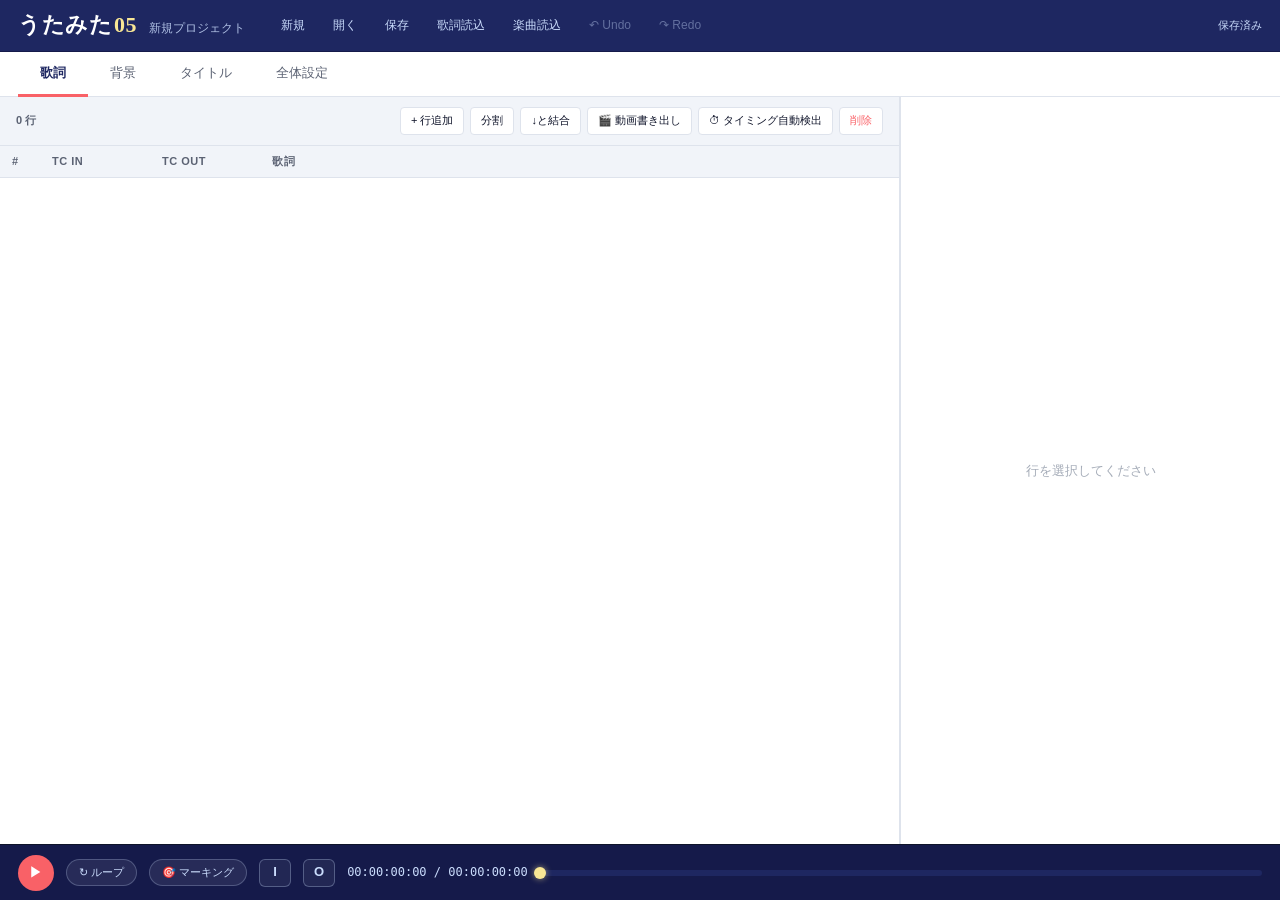
==== next/app/index.html @ 663afdc8 "見本から選べるようにする（next） プルダウンでは名前しか分からない。座布団は形・グラデ・斜線・ギザギザまで あるので、名前だけで選ぶのは無理がある。<option> の中には描けない （文字と色く" ====
<!DOCTYPE html>
<html lang="ja">
<head>
<meta charset="UTF-8">
<title>うたみた05</title>
<link rel="stylesheet" href="style.css">
</head>
<body>

<header class="topbar">
  <div class="topbar-left">
    <span class="logo">うたみた<span class="logo-version">05</span></span>
    <span class="project-name" id="projectName">新規プロジェクト</span>
  </div>
  <nav class="topbar-menu">
    <button class="menu-btn" id="btnNew">新規</button>
    <button class="menu-btn" id="btnOpen">開く</button>
    <button class="menu-btn" id="btnSave">保存</button>
    <button class="menu-btn" id="btnImportLyrics">歌詞読込</button>
    <button class="menu-btn" id="btnLoadAudio">楽曲読込</button>
    <button class="menu-btn" id="btnUndo" title="Ctrl+Z">↶ Undo</button>
    <button class="menu-btn" id="btnRedo" title="Ctrl+Y">↷ Redo</button>
  </nav>
  <div class="topbar-right">
    <span class="status" id="dirtyStatus">— </span>
  </div>
</header>

<div class="tabs">
  <button class="tab tab-active" data-tab="lyrics">歌詞</button>
  <button class="tab" data-tab="backgrounds">背景</button>
  <button class="tab" data-tab="titles">タイトル</button>
  <button class="tab" data-tab="templates" data-ae="1">テンプレ</button>
  <button class="tab" data-tab="settings">全体設定</button>
</div>

<main class="main">

  <section class="tab-panel" data-panel="lyrics">
    <div class="lyric-list-pane">
      <div class="list-toolbar">
        <span class="count" id="lineCount">0 行</span>
        <div class="toolbar-right">
          <button class="tool-btn" id="btnAddLine" title="Ctrl+N">+ 行追加</button>
          <button class="tool-btn" id="btnSplitLine" title="Ctrl+/">分割</button>
          <button class="tool-btn" id="btnMergeNext" title="Ctrl+J">↓と結合</button>
          <button class="tool-btn" id="btnExportVideo" title="歌詞を重ねた MP4 を書き出す">🎬 動画書き出し</button>
          <button class="tool-btn" id="btnAutoTiming" title="音源と歌詞からタイミングを自動検出">⏱ タイミング自動検出</button>
          <button class="tool-btn tool-btn-danger" id="btnRemoveLine" title="Delete">削除</button>
        </div>
      </div>
      <div class="lyric-table">
        <div class="lyric-table-head">
          <div>#</div>
          <div>TC IN</div>
          <div>TC OUT</div>
          <div>歌詞</div>
        </div>
        <div class="lyric-table-body" id="lyricRows"></div>
      </div>
    </div>

    <aside class="detail-pane" id="detailPane">
      <div class="empty-state">行を選択してください</div>
    </aside>
  </section>

  <section class="tab-panel hidden" data-panel="backgrounds">
    <div class="bg-pane">
      <div class="list-toolbar">
        <span class="count" id="bgCount">0 件</span>
        <button class="tool-btn" id="btnAddBg" title="画像でも動画でも置けます（mp4 / mov / webm）">+ 画像・動画</button>
        <button class="tool-btn" id="btnAddBgSolid">+ 単色背景</button>
      </div>
      <div class="bg-table">
        <div class="bg-table-head">
          <div>#</div>
          <div>TC IN</div>
          <div>TC OUT</div>
          <div>ファイル</div>
          <div>フェードIN</div>
          <div>フェードOUT</div>
          <div>fit</div>
          <div>blend</div>
          <div>opacity</div>
          <div></div>
        </div>
        <div class="bg-table-body" id="bgRows"></div>
      </div>
    </div>
  </section>

  <section class="tab-panel hidden" data-panel="titles">
    <div class="bg-pane">
      <div class="list-toolbar">
        <span class="count" id="titleCount">0 件</span>
        <button class="tool-btn" id="btnAddTitle">+ タイトル追加</button>
      </div>
      <div class="bg-table">
        <div class="title-table-head">
          <div>#</div>
          <div>TC IN</div>
          <div>TC OUT</div>
          <div>テキスト</div>
          <div>サブ</div>
          <div>素材</div>
          <div>テンプレ</div>
          <div>fit</div>
          <div>fadeIN</div>
          <div>fadeOUT</div>
          <div>layout</div>
          <div>色</div>
          <div>opa</div>
          <div></div>
        </div>
        <div class="bg-table-body" id="titleRows"></div>
      </div>
    </div>
  </section>

  <section class="tab-panel hidden" data-panel="templates" data-ae="1">
    <div class="tmpl-pane" id="tmplPane"></div>
  </section>

  <section class="tab-panel hidden" data-panel="settings">
    <div class="settings-pane" id="settingsPane"></div>
  </section>

</main>

<footer class="playbar">
  <button class="play-btn" id="playBtn">▶</button>
  <button class="loop-toggle" id="loopBtn" title="行のIN/OUTでループ">↻ ループ</button>
  <button class="loop-toggle marking-toggle" id="markingBtn" title="ON: 行クリックでループせず通し再生">🎯 マーキング</button>
  <button class="mark-action-btn" id="markInBtn" title="現時刻を選択行のINに (I)">I</button>
  <button class="mark-action-btn" id="markOutBtn" title="現時刻を選択行のOUTに (O)">O</button>
  <span class="time-display">
    <span id="currentTC">00:00:00:00</span> / <span id="totalTC">00:00:00:00</span>
  </span>
  <div class="playbar-progress" id="playbarProgress">
    <div class="progress-fill" id="progressFill"></div>
    <div class="progress-marker" id="progressMarker"></div>
  </div>
  <span class="status-pill" id="aeStatus" data-ae="1"><span class="dot"></span> AE: 未接続</span>
</footer>

<audio id="player" preload="auto"></audio>

<!-- 隠しファイル選択 -->
<input type="file" id="filePickerOpen"   accept=".json"   style="display:none">
<input type="file" id="filePickerLyrics" accept=".txt"    style="display:none">
<input type="file" id="filePickerAudio"  accept="audio/*,video/*" style="display:none">

<script type="module" src="main.js?v=89939f4"></script>
</body>
</html>
---- next/app/style.css ----
/* うたみた05 — Midnight Executive パレット */

:root {
  --navy:   #1E2761;
  --navy-2: #2A3A8C;
  --navy-3: #151A4A;
  --ice:    #CADCFC;
  --coral:  #F96167;
  --gold:   #F9E795;
  --white:  #FFFFFF;
  --gray-1: #F1F4F9;
  --gray-2: #DEE3EC;
  --gray-3: #A5ACB8;
  --gray-4: #5B6273;
  --gray-5: #2F3441;
  --dark:   #0F142A;
}

* { box-sizing: border-box; }
html, body {
  margin: 0; padding: 0;
  height: 100vh;
  background: var(--gray-1);
  color: var(--dark);
  font: 13px/1.4 "Inter", "Hiragino Kaku Gothic ProN", "Meiryo", sans-serif;
  user-select: none;
  overflow: hidden;
}
body { display: flex; flex-direction: column; }

/* ========== ヘッダー ========== */
.topbar {
  display: flex; align-items: center;
  background: var(--navy);
  color: var(--white);
  padding: 0 18px;
  height: 52px;
  flex-shrink: 0;
  border-bottom: 1px solid var(--navy-3);
}
.topbar-left { display: flex; align-items: baseline; gap: 12px; }
.logo {
  font-family: Georgia, serif;
  font-size: 22px; font-weight: 700;
  letter-spacing: 0.5px;
}
.logo-version { color: var(--gold); margin-left: 2px; }
.project-name { color: var(--ice); font-size: 12px; opacity: 0.85; }

.topbar-menu { display: flex; gap: 4px; margin-left: 24px; }
.menu-btn {
  background: transparent; border: 0; color: var(--ice);
  padding: 6px 12px; font: inherit; font-size: 12px;
  cursor: pointer; border-radius: 4px;
}
.menu-btn:hover { background: var(--navy-2); }
.menu-btn:disabled { opacity: 0.4; cursor: not-allowed; }

.topbar-right {
  margin-left: auto;
  display: flex; align-items: center; gap: 10px;
}
.status { font-size: 11px; color: var(--ice); }
.status.dirty::before { content: "● "; color: var(--coral); }

/* ========== タブ ========== */
.tabs {
  display: flex; background: var(--white);
  border-bottom: 1px solid var(--gray-2);
  padding: 0 18px; flex-shrink: 0;
}
.tab {
  background: transparent; border: 0;
  padding: 12px 22px;
  font: inherit; font-size: 13px;
  color: var(--gray-4);
  cursor: pointer;
  border-bottom: 3px solid transparent;
  margin-bottom: -1px;
}
.tab:hover { color: var(--navy); }
.tab-active {
  color: var(--navy); font-weight: 600;
  border-bottom-color: var(--coral);
}

/* ========== メイン ========== */
.main { flex: 1; overflow: hidden; display: flex; }
.tab-panel { flex: 1; display: flex; overflow: hidden; }
.tab-panel.hidden { display: none; }

/* ========== 歌詞リスト ========== */
.lyric-list-pane {
  flex: 1;
  display: flex; flex-direction: column;
  background: var(--white);
  border-right: 1px solid var(--gray-2);
  min-width: 0;
}
.list-toolbar {
  display: flex; align-items: center; justify-content: space-between;
  padding: 10px 16px;
  background: var(--gray-1);
  border-bottom: 1px solid var(--gray-2);
}
.toolbar-right { display: flex; gap: 6px; }
.count {
  font-size: 11px; color: var(--gray-4);
  font-weight: 600;
}
.tool-btn {
  background: var(--white);
  border: 1px solid var(--gray-2);
  color: var(--dark);
  padding: 5px 10px;
  font: inherit; font-size: 11px;
  cursor: pointer; border-radius: 4px;
}
.tool-btn:hover { background: var(--ice); border-color: var(--navy-2); }
.tool-btn-danger { color: var(--coral); }
.tool-btn-danger:hover { background: #FEE; border-color: var(--coral); }

.lyric-table { flex: 1; overflow-y: auto; }
.lyric-table-head {
  display: grid;
  grid-template-columns: 40px 110px 110px 1fr;
  background: var(--gray-1);
  font-size: 11px; color: var(--gray-4);
  font-weight: 600; letter-spacing: 0.5px;
  position: sticky; top: 0; z-index: 1;
  border-bottom: 1px solid var(--gray-2);
}
.lyric-table-head > div { padding: 8px 12px; }

.lyric-row {
  display: grid;
  grid-template-columns: 40px 110px 110px 1fr;
  border-bottom: 1px solid var(--gray-2);
  cursor: pointer;
  transition: background 0.1s;
}
.lyric-row > div {
  padding: 10px 12px;
  display: flex; align-items: center;
  min-width: 0;
}
.lyric-row:hover { background: rgba(202, 220, 252, 0.25); }
.lyric-row.selected {
  background: rgba(249, 97, 103, 0.10);
  border-left: 3px solid var(--coral);
}
.lyric-row.selected > div:first-child { padding-left: 9px; }
.col-idx {
  font-family: "Consolas", monospace;
  color: var(--gray-4); font-size: 11px;
}
.col-tc {
  font-family: "Consolas", monospace;
  font-size: 12px; color: var(--navy);
}
.col-tc.null { color: var(--gray-3); }
.col-tc.bad { color: var(--coral); font-weight: 600; }
.lyric-row.tc-invalid { background: rgba(249, 97, 103, 0.08); }
.lyric-row.tc-invalid:hover { background: rgba(249, 97, 103, 0.18); }
.lyric-row.tc-invalid.selected { background: rgba(249, 97, 103, 0.25); }
.tc-warn {
  display: inline-block;
  margin-left: 6px;
  padding: 1px 6px;
  background: var(--coral);
  color: var(--white);
  font-size: 10px;
  border-radius: 3px;
  vertical-align: middle;
}
.col-text {
  white-space: nowrap; overflow: hidden; text-overflow: ellipsis;
}

/* ========== 詳細パネル ========== */
.detail-pane {
  width: 380px;
  background: var(--white);
  border-left: 1px solid var(--gray-2);
  overflow-y: auto;
  padding: 18px;
  flex-shrink: 0;
}
.empty-state {
  height: 100%;
  display: flex; align-items: center; justify-content: center;
  color: var(--gray-3); font-size: 13px; text-align: center;
}
.detail-header {
  margin-bottom: 16px;
  padding-bottom: 12px;
  border-bottom: 1px solid var(--gray-2);
}
/* プレビューは詳細パネルをスクロールしても常時表示 */
.preview-box {
  position: sticky;
  top: -18px;              /* パネルの padding 分を相殺して最上部に貼り付く */
  z-index: 5;
  background: var(--white);
  padding: 8px 0;
  box-shadow: 0 6px 8px -6px rgba(0,0,0,.25);
}
/* 拡大表示：詳細パネルの左側に固定オーバーレイ */
.preview-box.preview-large {
  position: fixed;
  top: 90px;
  right: 410px;
  width: min(58vw, 1000px);
  z-index: 200;
  padding: 12px;
  border-radius: 8px;
  box-shadow: 0 8px 30px rgba(0,0,0,.35);
  border: 1px solid var(--gray-2);
}
.preview-toggle {
  position: absolute;
  top: 12px;
  right: 4px;
  z-index: 6;
  font-size: 12px;
  padding: 2px 6px;
  cursor: pointer;
  background: rgba(0,0,0,.45);
  color: #fff;
  border: none;
  border-radius: 3px;
}
.preview-toggle:hover { background: rgba(0,0,0,.7); }
.detail-row-label {
  font-size: 11px; color: var(--gray-4);
  font-weight: 600; letter-spacing: 0.5px;
}
.detail-row-text {
  font-size: 15px; font-weight: 600;
  margin-top: 4px; color: var(--dark);
  word-break: break-all;
}
/* 詳細ペインのサブタブ：内容 / 見た目 / 動き */
.detail-tabs {
  display: flex;
  gap: 2px;
  margin: 10px 0 14px;
  border-bottom: 1px solid var(--gray-2);
}
.detail-tab {
  flex: 1;
  padding: 7px 4px;
  font-size: 12px;
  font-weight: 600;
  color: var(--gray-4);
  background: none;
  border: none;
  border-bottom: 2px solid transparent;
  margin-bottom: -1px;
  cursor: pointer;
}
.detail-tab:hover { color: var(--dark); }
.detail-tab.is-active {
  color: var(--dark);
  border-bottom-color: var(--coral);
}
/* data-pane 付きのセクションは選択中のタブのものだけ表示。
   data-pane を持たないセクション（全体へ反映）は常に出す。 */
.section[data-pane] { display: none; }
[data-active-tab="content"] .section[data-pane="content"],
[data-active-tab="look"]    .section[data-pane="look"],
[data-active-tab="motion"]  .section[data-pane="motion"] { display: block; }

.section { margin-bottom: 18px; }
.section-title {
  font-size: 10px; color: var(--gray-4);
  text-transform: uppercase; letter-spacing: 1px;
  font-weight: 700; margin-bottom: 8px;
}
.field {
  display: flex; align-items: center;
  margin-bottom: 8px; gap: 8px;
}
.field-label {
  width: 60px; font-size: 11px; color: var(--gray-4);
  flex-shrink: 0;
}
.field-input, .field-select, .field-textarea {
  flex: 1;
  padding: 6px 10px;
  border: 1px solid var(--gray-2);
  border-radius: 4px;
  font: inherit; font-size: 12px;
  background: var(--white);
}
.field-textarea {
  resize: vertical;
  min-height: 60px;
  font-family: inherit;
}
.field-tc {
  font-family: "Consolas", monospace;
  font-size: 13px; text-align: center;
  font-weight: 600; color: var(--navy);
  background: var(--gray-1);
}
.field-tc:focus { background: var(--white); }
.field-tc:hover { background: rgba(249, 97, 103, 0.08); }

.tmpl-field { gap: 6px; }
.tmpl-field select:disabled {
  background: var(--gray-1);
  color: var(--gray-4);
}
.lock-toggle {
  display: inline-flex; align-items: center; gap: 3px;
  font-size: 10px; color: var(--gray-4);
  cursor: pointer;
  padding: 2px 6px;
  border-radius: 3px;
  background: var(--gray-1);
  border: 1px solid var(--gray-2);
  flex-shrink: 0;
  user-select: none;
}
.lock-toggle:hover { background: var(--ice); border-color: var(--navy-2); }
.lock-toggle input { margin: 0; cursor: pointer; }
.lock-toggle:has(input:checked) {
  background: var(--gold);
  color: var(--navy);
  border-color: var(--gold);
  font-weight: 700;
}
.inh-row {
  margin: -4px 0 8px 124px;  /* label + lock-toggle 分インデント */
}
.inh-tag {
  display: inline-block;
  padding: 1px 6px;
  background: rgba(202, 220, 252, 0.4);
  color: var(--navy);
  font-family: "Consolas", monospace;
  font-size: 10px;
  border-radius: 3px;
}

/* ========== 背景タブ ========== */
.bg-pane { flex: 1; display: flex; flex-direction: column; background: var(--white); }
.bg-table { flex: 1; overflow-y: auto; }
.bg-table-head, .bg-row {
  display: grid;
  grid-template-columns: 40px 100px 100px 1fr 80px 80px 80px 80px 70px 60px;
  font-size: 12px;
}
.bg-table-head {
  background: var(--gray-1);
  font-size: 11px; color: var(--gray-4);
  font-weight: 600;
  border-bottom: 1px solid var(--gray-2);
  position: sticky; top: 0;
}
.bg-table-head > div { padding: 8px 6px; }
.bg-row {
  border-bottom: 1px solid var(--gray-2);
}
.bg-row > div { padding: 6px; display: flex; align-items: center; }
.bg-row input, .bg-row select {
  padding: 4px 6px;
  border: 1px solid var(--gray-2);
  border-radius: 3px;
  font: inherit; font-size: 11px;
  width: 100%;
  background: var(--white);
}
.bg-row .bg-tc-input { font-family: "Consolas", monospace; }
.bg-file-cell { gap: 4px; }

/* タイトルタブ */
.title-table-head, .title-row {
  display: grid;
  grid-template-columns: 30px 80px 80px 1fr 1fr 1.3fr 100px 60px 50px 50px 70px 70px 40px 40px;
  font-size: 11px;
}
.title-file-cell { gap: 4px; }
.title-file-cell input { flex: 1; min-width: 0; }
.title-file-cell .title-file-pick {
  flex: 0 0 auto;
  padding: 2px 6px;
  font-size: 11px;
  width: auto;
}
.title-table-head {
  background: var(--gray-1);
  font-size: 11px; color: var(--gray-4);
  font-weight: 600;
  border-bottom: 1px solid var(--gray-2);
  position: sticky; top: 0;
}
.title-table-head > div { padding: 8px 6px; }
.title-row { border-bottom: 1px solid var(--gray-2); }
.title-row > div { padding: 6px; display: flex; align-items: center; }
.title-row input, .title-row select {
  padding: 4px 6px;
  border: 1px solid var(--gray-2);
  border-radius: 3px;
  font: inherit; font-size: 11px;
  width: 100%;
  background: var(--white);
}
.title-row .title-tc-input { font-family: "Consolas", monospace; }
.title-color-cell { gap: 4px; }
.title-color-cell input[type="color"] {
  width: 30px; height: 24px; padding: 0; cursor: pointer;
}

.bg-file-cell input { flex: 1; min-width: 0; }
.bg-file-cell .bg-file-pick {
  flex: 0 0 auto;
  padding: 2px 6px;
  font-size: 12px;
  width: auto;
}

/* ========== テンプレタブ ========== */
.tmpl-pane {
  flex: 1; background: var(--white);
  padding: 24px;
  overflow-y: auto;
}
.tmpl-group {
  margin-bottom: 24px;
}
.tmpl-group h3 {
  margin: 0 0 10px;
  color: var(--navy);
  font-size: 14px;
}
.tmpl-list {
  display: flex; flex-wrap: wrap; gap: 8px;
}
.tmpl-card {
  background: var(--gray-1);
  border: 1px solid var(--gray-2);
  border-radius: 6px;
  padding: 10px 14px;
  font-size: 12px;
}
.tmpl-card-name {
  font-family: "Consolas", monospace;
  color: var(--gray-4); font-size: 10px;
}
.tmpl-card-meta {
  margin-top: 4px;
  color: var(--gray-3); font-size: 10px;
}

/* ========== 全体設定 ========== */
.settings-pane {
  flex: 1; background: var(--white);
  padding: 32px;
  overflow-y: auto;
}
.settings-pane h2 {
  margin: 0 0 24px;
  color: var(--navy);
  font-size: 18px; font-weight: 700;
}
.settings-grid {
  display: grid;
  grid-template-columns: 180px 320px;
  gap: 14px 16px;
  max-width: 700px;
  align-items: center;
}
.settings-grid label {
  font-size: 12px; color: var(--gray-4); font-weight: 600;
}
.setting-input {
  padding: 8px 12px;
  border: 1px solid var(--gray-2);
  border-radius: 4px;
  font: inherit; font-size: 12px;
}

/* ========== 下部再生バー ========== */
.playbar {
  flex-shrink: 0;
  height: 56px;
  background: var(--navy-3);
  color: var(--white);
  display: flex; align-items: center;
  padding: 0 18px;
  gap: 12px;
  border-top: 1px solid var(--dark);
}
.play-btn {
  width: 36px; height: 36px;
  border-radius: 50%;
  border: 0;
  background: var(--coral);
  color: var(--white);
  font-size: 14px; cursor: pointer;
  display: flex; align-items: center; justify-content: center;
}
.play-btn:hover { background: #FF7F84; }

.loop-toggle {
  display: inline-flex; align-items: center; gap: 4px;
  background: rgba(255,255,255,0.08);
  border: 1px solid rgba(202, 220, 252, 0.25);
  color: var(--ice);
  padding: 5px 12px;
  border-radius: 14px;
  font: inherit; font-size: 11px;
  cursor: pointer;
}
.loop-toggle:hover { background: rgba(255,255,255,0.16); }
.loop-toggle.active {
  background: var(--gold);
  color: var(--navy);
  border-color: var(--gold);
  font-weight: 700;
}
.marking-toggle.active {
  background: var(--coral);
  color: var(--white);
  border-color: var(--coral);
}
.mark-action-btn {
  width: 32px; height: 28px;
  border-radius: 6px;
  border: 1px solid rgba(202, 220, 252, 0.3);
  background: rgba(255,255,255,0.06);
  color: var(--ice);
  font: inherit; font-size: 13px; font-weight: 700;
  cursor: pointer;
}
.mark-action-btn:hover { background: rgba(255,255,255,0.16); }
.mark-action-btn.flash-in { background: rgba(96, 165, 250, 0.7); color: var(--white); }
.mark-action-btn.flash-out { background: rgba(249, 97, 103, 0.7); color: var(--white); }

.time-display {
  font-family: "Consolas", monospace;
  font-size: 12px; color: var(--ice);
}
.playbar-progress {
  flex: 1;
  height: 6px;
  background: var(--navy);
  border-radius: 3px;
  position: relative;
  cursor: pointer;
}
.progress-fill {
  position: absolute; left: 0; top: 0;
  height: 100%;
  background: var(--coral);
  width: 0%; border-radius: 3px;
}
.progress-marker {
  position: absolute; top: -3px;
  width: 12px; height: 12px;
  background: var(--gold);
  border-radius: 50%;
  transform: translateX(-50%);
  left: 0%;
  box-shadow: 0 0 6px rgba(249, 231, 149, 0.6);
  pointer-events: none;
}
.status-pill {
  display: inline-flex; align-items: center; gap: 6px;
  background: rgba(255,255,255,0.08);
  border: 1px solid rgba(202, 220, 252, 0.2);
  padding: 4px 10px;
  border-radius: 12px;
  font-size: 11px;
}
.status-pill .dot {
  width: 8px; height: 8px; border-radius: 50%;
  background: var(--coral);
}

/* ========== 行のフラッシュ（マーキング時） ========== */
.lyric-row.flash-in { background: rgba(96, 165, 250, 0.4); }
.lyric-row.flash-out { background: rgba(249, 97, 103, 0.4); }

::-webkit-scrollbar { width: 10px; height: 10px; }
::-webkit-scrollbar-track { background: var(--gray-1); }
::-webkit-scrollbar-thumb { background: var(--gray-2); border-radius: 5px; }
::-webkit-scrollbar-thumb:hover { background: var(--gray-3); }

/* ── タイミング自動検出パネル ── */
.at-overlay {
  position: fixed; inset: 0; z-index: 500;
  background: rgba(0,0,0,.45);
  display: flex; align-items: center; justify-content: center;
}
.at-panel {
  width: min(860px, 92vw); max-height: 86vh;
  background: var(--white); border-radius: 8px;
  box-shadow: 0 12px 48px rgba(0,0,0,.4);
  display: flex; flex-direction: column; overflow: hidden;
}
.at-head {
  display: flex; align-items: center; justify-content: space-between;
  padding: 12px 16px; border-bottom: 1px solid var(--gray-2);
}
.at-title { font-size: 15px; font-weight: 700; color: var(--dark); }
.at-close {
  background: none; border: none; font-size: 22px; line-height: 1;
  cursor: pointer; color: var(--gray-4); padding: 0 4px;
}
.at-body { padding: 16px; overflow: auto; }

.at-status { font-size: 13px; margin-bottom: 12px; }
.at-dot { display: inline-block; width: 8px; height: 8px; border-radius: 50%; margin-right: 6px; }
.at-dot-ok { background: #2e9e4f; }
.at-dot-ng { background: #c0392b; }
.at-dot-wait { background: #999; }

.at-section { border: 1px solid var(--gray-2); border-radius: 6px; padding: 10px 12px; margin-bottom: 12px; }
.at-row { display: flex; justify-content: space-between; font-size: 13px; padding: 3px 0; }
.at-row span { color: var(--gray-4); }

.at-note { font-size: 12px; color: var(--gray-3); margin: 8px 0; line-height: 1.7; }
.at-warn {
  font-size: 12px; color: #8a4b00; background: #fff6e5;
  border: 1px solid #f0d9a8; border-radius: 5px; padding: 8px 10px; margin: 8px 0; line-height: 1.7;
}
.at-actions { display: flex; gap: 8px; margin-top: 14px; flex-wrap: wrap; }
.at-primary { background: var(--coral); color: #fff; border-color: transparent; }
.at-primary:disabled { opacity: .45; }

/* 工程リスト：全工程を箇条書きで出し、それぞれに % を出す */
.at-steps { display: flex; flex-direction: column; gap: 8px; }
.at-step { display: flex; align-items: center; gap: 10px; font-size: 13px; color: var(--gray-4); }
.at-step.is-active { color: var(--dark); font-weight: 600; }
.at-step.is-done { color: var(--gray-3); }
.at-step-mark { width: 14px; text-align: center; }
.at-step.is-done .at-step-mark { color: #2e9e4f; }
.at-step.is-active .at-step-mark { color: var(--coral); }
.at-step-label { width: 140px; flex-shrink: 0; }
.at-bar { flex: 1; height: 6px; background: var(--gray-1); border-radius: 3px; overflow: hidden; }
.at-bar i { display: block; height: 100%; background: var(--coral); transition: width .3s; }
.at-pct { width: 44px; text-align: right; font-variant-numeric: tabular-nums; }
.at-elapsed { font-size: 12px; color: var(--gray-3); margin-top: 12px; }

.at-table-wrap { max-height: 46vh; overflow: auto; border: 1px solid var(--gray-2); border-radius: 6px; }
.at-table { width: 100%; border-collapse: collapse; font-size: 12px; }
.at-table th {
  position: sticky; top: 0; background: var(--gray-1);
  text-align: left; padding: 6px 8px; font-weight: 600; color: var(--gray-4);
  border-bottom: 1px solid var(--gray-2);
}
.at-table td { padding: 4px 8px; border-bottom: 1px solid var(--gray-1); }
.at-t { font-variant-numeric: tabular-nums; white-space: nowrap; }
.at-big { color: #c0392b; font-weight: 700; }
.at-lyr { color: var(--gray-4); }

/* プレビュー右上のボタンが 2 つ並ぶときの位置 */
.preview-toggle-2 { right: 34px; }

/* プレビューの見せ方の切り替え（この行 / 曲に合わせて） */
.preview-modes {
  position: absolute;
  top: 12px; left: 4px;
  z-index: 6;
  display: flex; gap: 2px;
}
.preview-modes button {
  font-size: 11px; padding: 2px 8px;
  border: none; border-radius: 3px; cursor: pointer;
  background: rgba(0,0,0,.45); color: #fff;
}
.preview-modes button:hover { background: rgba(0,0,0,.7); }
.preview-modes button.is-active { background: var(--coral); }

/* ── 処理中の見張り（画面の隅に出しっぱなし） ──
   パネルを閉じても、どのタブにいても進み具合が見えるようにする。
   再生バーの上に置く。 */
.job-status {
  position: fixed;
  right: 16px;
  bottom: 72px;
  z-index: 300;
  width: 240px;
  padding: 10px 12px;
  border-radius: 8px;
  background: var(--white);
  border: 1px solid var(--gray-2);
  box-shadow: 0 6px 24px rgba(0,0,0,.18);
  font-size: 12px;
  cursor: pointer;
}
.job-status.is-done  { border-color: #2e7d32; }
.job-status.is-error { border-color: var(--coral); }
.job-head { display: flex; justify-content: space-between; align-items: baseline; }
.job-pct { font-variant-numeric: tabular-nums; color: var(--gray-4); }
.job-bar {
  height: 5px; margin: 6px 0 4px;
  background: var(--gray-2); border-radius: 3px; overflow: hidden;
}
.job-bar i { display: block; height: 100%; background: var(--coral); transition: width .3s; }
.job-sub { font-size: 11px; color: var(--gray-4); }
.job-hint { color: var(--gray-3); margin-top: 2px; }
.job-close {
  position: absolute; top: 4px; right: 6px;
  border: none; background: none; cursor: pointer;
  font-size: 14px; color: var(--gray-3); line-height: 1;
}
.job-close:hover { color: var(--gray-5); }

/* プレビューが曲に追従しているときの目印 */
.preview-follow {
  position: absolute;
  top: 12px; left: 50%;
  transform: translateX(-50%);
  z-index: 7;
  padding: 2px 10px;
  border-radius: 3px;
  background: rgba(249,97,103,.9);
  color: #fff;
  font-size: 11px;
  pointer-events: none;
}

/* 背景一覧：動画のファイルは色を変えて分かるようにする
   （画像しか置けないと思われがちなので） */
.bg-table-body input[data-kind="video"] {
  border-color: var(--coral);
  background: rgba(249,97,103,.06);
}

/* ── 見本から選ぶ ──
   プルダウンでは名前しか分からないので、実際の描画を並べて選べるようにする。 */
.pk-overlay { align-items: flex-start; }
.pk-panel {
  width: min(1000px, 94vw);
  margin: 40px auto;
  background: var(--white);
  border-radius: 8px;
  box-shadow: 0 12px 48px rgba(0,0,0,.45);
  display: flex; flex-direction: column; overflow: hidden;
}
.pk-body { padding: 12px 16px 20px; overflow: auto; max-height: 76vh; }
.pk-cat {
  font-size: 11px; font-weight: 700; color: var(--gray-4);
  margin: 14px 0 6px; letter-spacing: .5px;
}
.pk-grid {
  display: grid; gap: 10px;
  grid-template-columns: repeat(auto-fill, minmax(240px, 1fr));
}
.pk-item {
  padding: 6px; border: 1px solid var(--gray-2); border-radius: 6px;
  background: var(--white); cursor: pointer; text-align: left;
}
.pk-item:hover { border-color: var(--coral); }
.pk-item.is-current { border-color: var(--coral); box-shadow: 0 0 0 2px rgba(249,97,103,.25); }
/* 見本の中の「フォント名 / size ...」の注記とガイド線は要らない */
.pk-stage > div:last-child { display: none; }
.pk-stage div[style*="dashed"], .pk-stage div[style*="rgba(255,80,80"] { display: none; }
.pk-label { font-size: 11px; color: var(--gray-4); margin-top: 4px; }
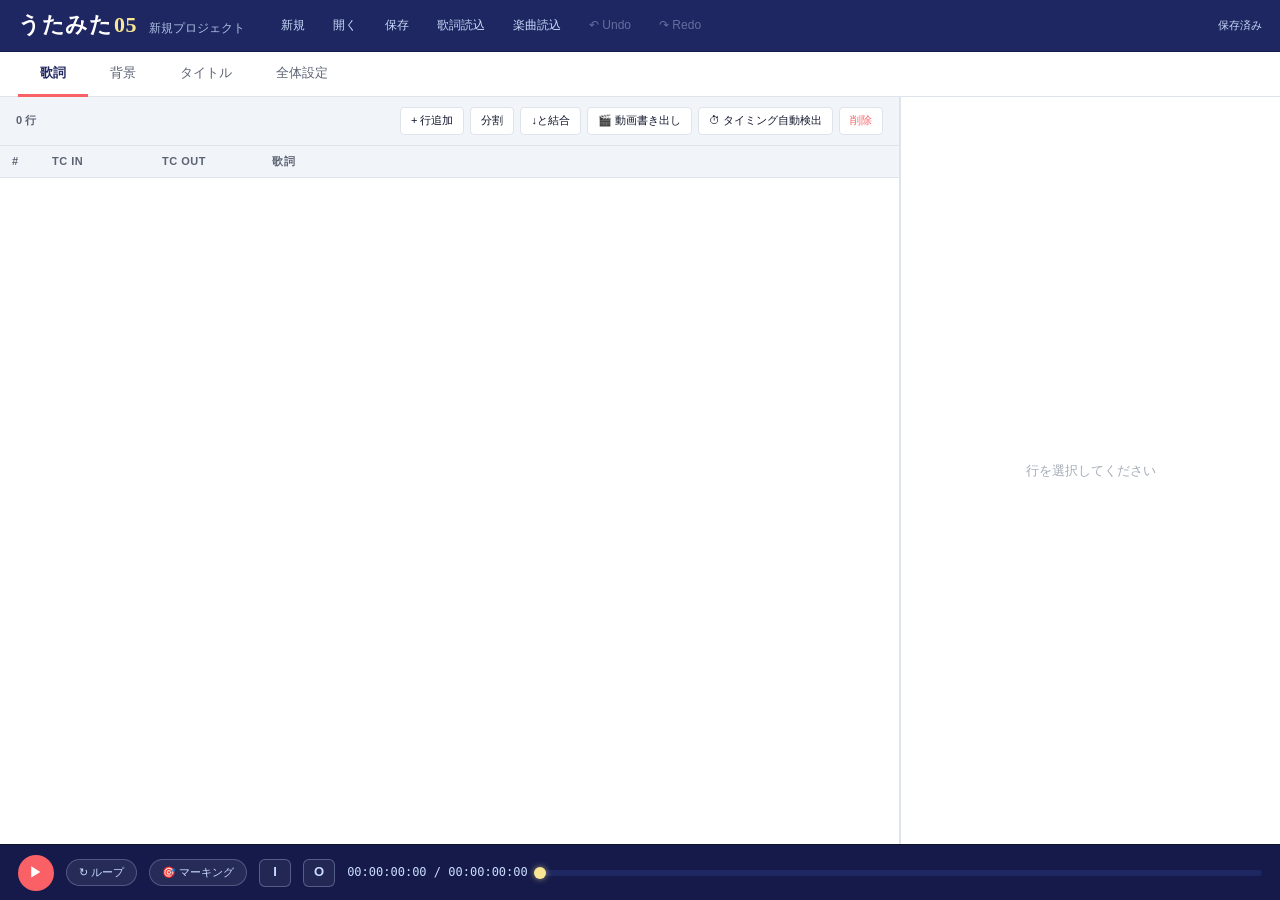
==== commit ac313645: "見本から選ぶ機能を取り下げる（next） ボタンを押しても何も起きなかった。原因を追う前に、要らないという判断を もらったので、そのまま取り除く。中途半端に残すと、例外が出たときに 他の操作まで巻き込" ====
--- a/next/app/index.html
+++ b/next/app/index.html
@@ -151,6 +151,6 @@
 <input type="file" id="filePickerLyrics" accept=".txt"    style="display:none">
 <input type="file" id="filePickerAudio"  accept="audio/*,video/*" style="display:none">
 
-<script type="module" src="main.js?v=89939f4"></script>
+<script type="module" src="main.js?v=663afdc"></script>
 </body>
 </html>
--- a/next/app/style.css
+++ b/next/app/style.css
@@ -730,34 +730,3 @@
   border-color: var(--coral);
   background: rgba(249,97,103,.06);
 }
-
-/* ── 見本から選ぶ ──
-   プルダウンでは名前しか分からないので、実際の描画を並べて選べるようにする。 */
-.pk-overlay { align-items: flex-start; }
-.pk-panel {
-  width: min(1000px, 94vw);
-  margin: 40px auto;
-  background: var(--white);
-  border-radius: 8px;
-  box-shadow: 0 12px 48px rgba(0,0,0,.45);
-  display: flex; flex-direction: column; overflow: hidden;
-}
-.pk-body { padding: 12px 16px 20px; overflow: auto; max-height: 76vh; }
-.pk-cat {
-  font-size: 11px; font-weight: 700; color: var(--gray-4);
-  margin: 14px 0 6px; letter-spacing: .5px;
-}
-.pk-grid {
-  display: grid; gap: 10px;
-  grid-template-columns: repeat(auto-fill, minmax(240px, 1fr));
-}
-.pk-item {
-  padding: 6px; border: 1px solid var(--gray-2); border-radius: 6px;
-  background: var(--white); cursor: pointer; text-align: left;
-}
-.pk-item:hover { border-color: var(--coral); }
-.pk-item.is-current { border-color: var(--coral); box-shadow: 0 0 0 2px rgba(249,97,103,.25); }
-/* 見本の中の「フォント名 / size ...」の注記とガイド線は要らない */
-.pk-stage > div:last-child { display: none; }
-.pk-stage div[style*="dashed"], .pk-stage div[style*="rgba(255,80,80"] { display: none; }
-.pk-label { font-size: 11px; color: var(--gray-4); margin-top: 4px; }
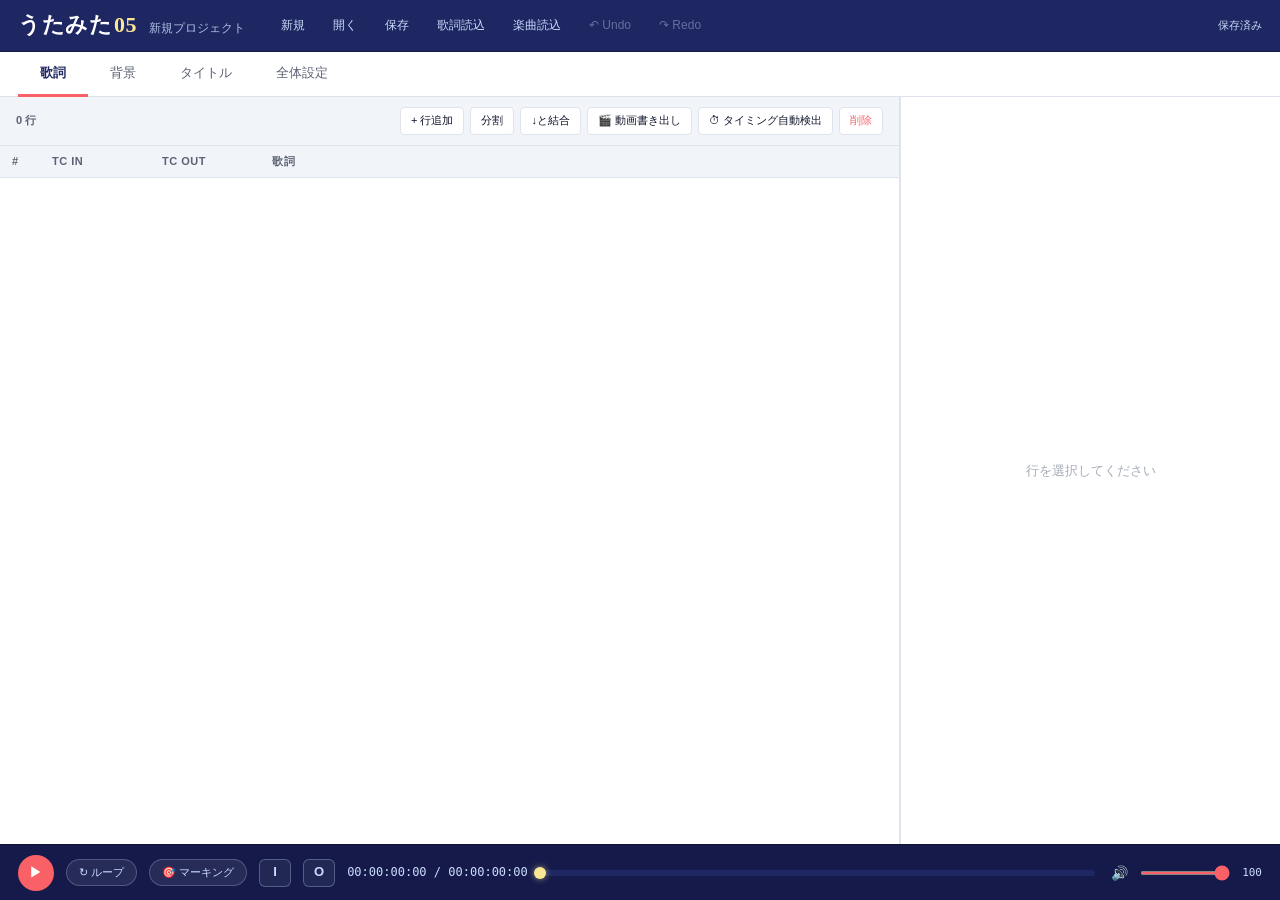
==== commit 6355ec0c: "背景に動画を入れると音が出なくなる／プレビューの音量つまみ Windows のテスターから「背景に動画を設定したら音が出なくなり、 背景を戻しても直らない」との報告。手元で再現し、原因を特定した。  " ====
--- a/next/app/index.html
+++ b/next/app/index.html
@@ -141,6 +141,11 @@
     <div class="progress-fill" id="progressFill"></div>
     <div class="progress-marker" id="progressMarker"></div>
   </div>
+  <span class="volume" title="プレビューの音量">
+    <button class="volume-btn" id="muteBtn" title="消音 / 元に戻す">🔊</button>
+    <input type="range" id="volumeRange" min="0" max="100" step="1" value="100">
+    <span class="volume-value" id="volumeValue">100</span>
+  </span>
   <span class="status-pill" id="aeStatus" data-ae="1"><span class="dot"></span> AE: 未接続</span>
 </footer>
 
@@ -151,6 +156,6 @@
 <input type="file" id="filePickerLyrics" accept=".txt"    style="display:none">
 <input type="file" id="filePickerAudio"  accept="audio/*,video/*" style="display:none">
 
-<script type="module" src="main.js?v=663afdc"></script>
+<script type="module" src="main.js?v=12d0b2b"></script>
 </body>
 </html>
--- a/next/app/style.css
+++ b/next/app/style.css
@@ -730,3 +730,24 @@
   border-color: var(--coral);
   background: rgba(249,97,103,.06);
 }
+
+/* ========== 再生バーの音量 ========== */
+.volume {
+  display: flex; align-items: center; gap: 6px;
+  flex-shrink: 0;
+}
+.volume-btn {
+  background: transparent; border: 0; cursor: pointer;
+  font-size: 14px; line-height: 1; padding: 2px 4px;
+  border-radius: 4px;
+}
+.volume-btn:hover { background: rgba(255,255,255,.12); }
+.volume input[type="range"] {
+  width: 90px; height: 4px; cursor: pointer;
+  accent-color: var(--coral);
+}
+.volume-value {
+  font-family: "Consolas", monospace;
+  font-size: 11px; color: var(--ice);
+  width: 24px; text-align: right;
+}
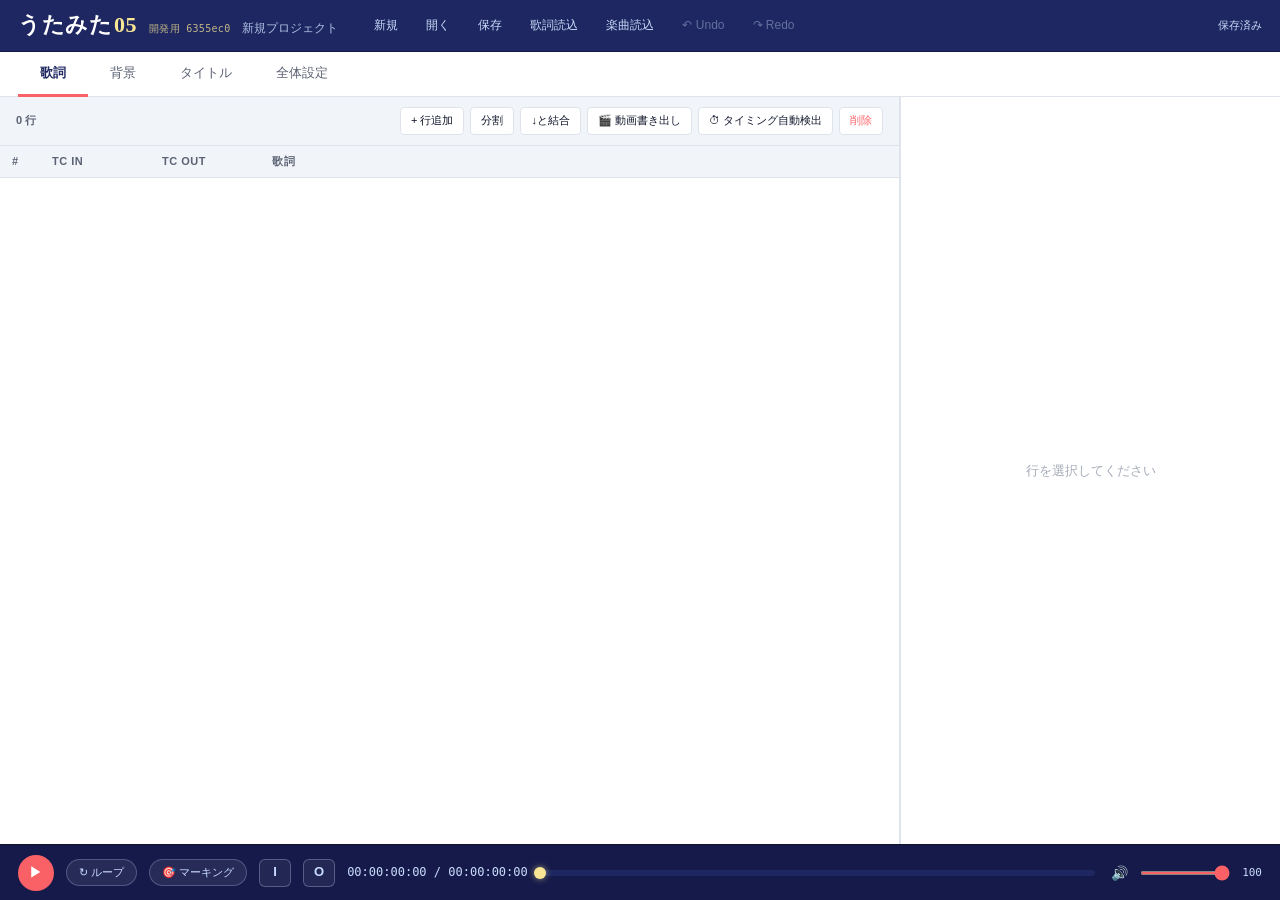
==== commit 6c5382de: "どの版を見ているか、ロゴの横にうっすら出す 本番と開発用のどちらを見ているのか、画面から見分けられなかった。 実際、音量つまみが入っていない本番を開発用だと思って見ていた。  ロゴの隣に版の印（配信の" ====
--- a/next/app/index.html
+++ b/next/app/index.html
@@ -10,6 +10,7 @@
 <header class="topbar">
   <div class="topbar-left">
     <span class="logo">うたみた<span class="logo-version">05</span></span>
+    <span class="build-badge" id="buildBadge" title="どの版を見ているか"></span>
     <span class="project-name" id="projectName">新規プロジェクト</span>
   </div>
   <nav class="topbar-menu">
@@ -156,6 +157,6 @@
 <input type="file" id="filePickerLyrics" accept=".txt"    style="display:none">
 <input type="file" id="filePickerAudio"  accept="audio/*,video/*" style="display:none">
 
-<script type="module" src="main.js?v=12d0b2b"></script>
+<script type="module" src="main.js?v=6355ec0"></script>
 </body>
 </html>
--- a/next/app/style.css
+++ b/next/app/style.css
@@ -751,3 +751,18 @@
   font-size: 11px; color: var(--ice);
   width: 24px; text-align: right;
 }
+
+/* ========== 版の表示（ロゴの隣・うっすら） ========== */
+/* 本番と開発用のどちらを見ているか、取り違えないための目印。
+   数字は配信のたびに変わる印なので、これが同じなら中身も同じ。 */
+.build-badge {
+  font-family: "Consolas", monospace;
+  font-size: 10px;
+  color: var(--ice);
+  opacity: 0.45;
+  letter-spacing: 0.3px;
+  cursor: default;
+  user-select: text;
+}
+.build-badge:hover { opacity: 0.9; }
+.build-badge.is-next { color: var(--gold); opacity: 0.75; }
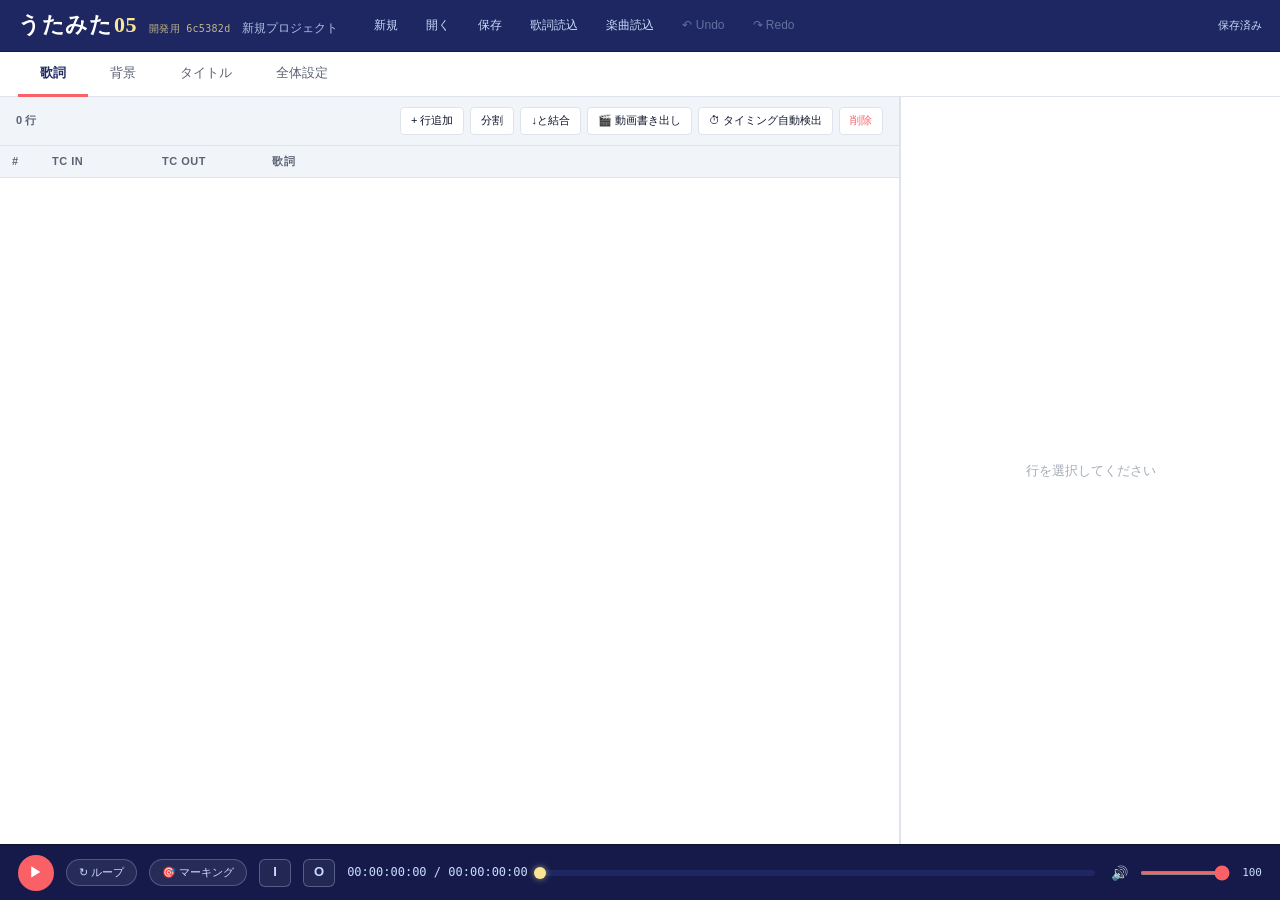
==== commit 31fd824d: "demucs の版で止めるのをやめ、実際に使えるかを試す Mac のテスターが [4/5] の確認で止まった。requirements は Python 3.9 で demucs 4.0 系を選ぶよう" ====
--- a/next/app/index.html
+++ b/next/app/index.html
@@ -157,6 +157,6 @@
 <input type="file" id="filePickerLyrics" accept=".txt"    style="display:none">
 <input type="file" id="filePickerAudio"  accept="audio/*,video/*" style="display:none">
 
-<script type="module" src="main.js?v=6355ec0"></script>
+<script type="module" src="main.js?v=6c5382d"></script>
 </body>
 </html>
